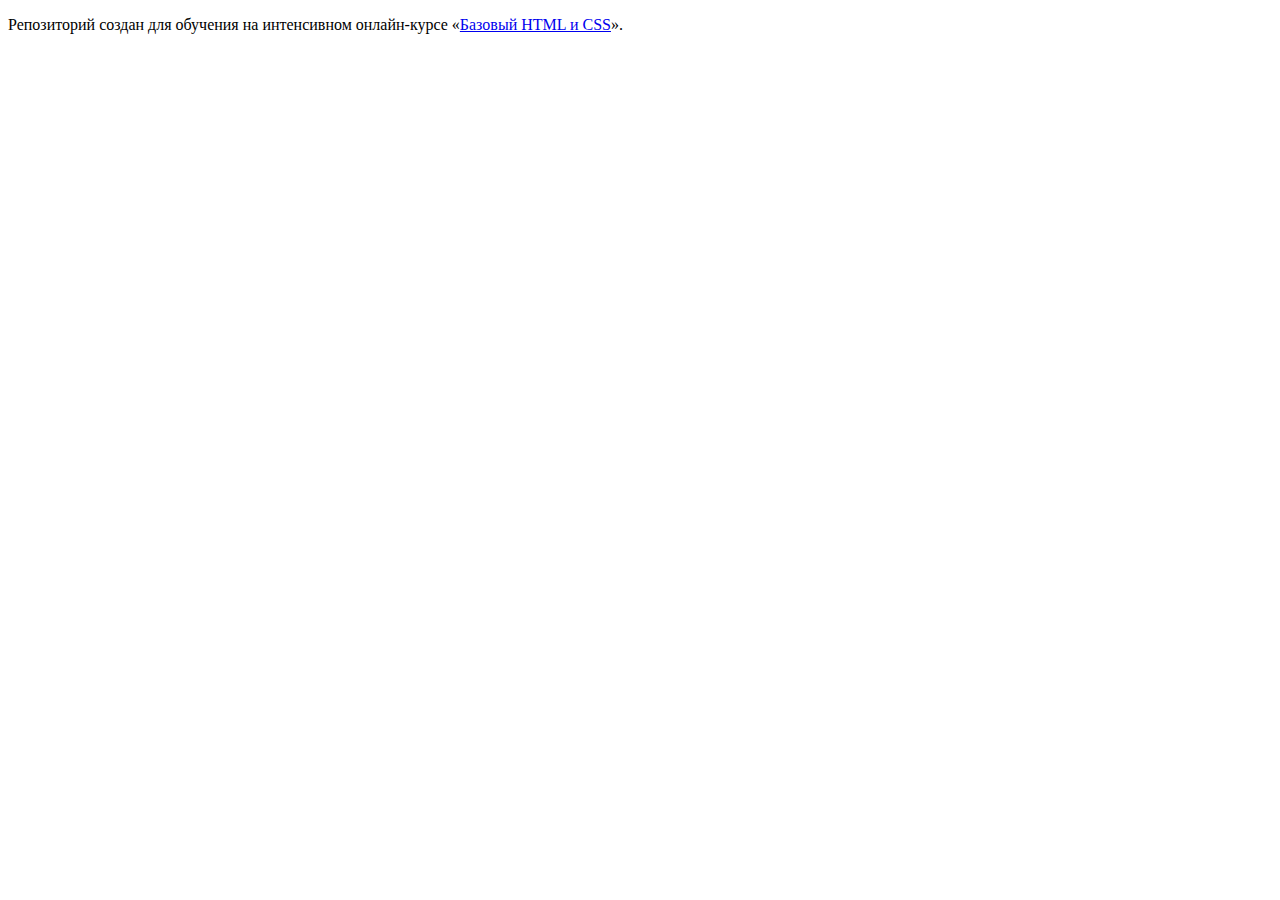
==== index.html @ b3eb8945 ":hatching_chick:" ====
<!DOCTYPE html>
<html lang="ru">
  <head>
    <meta charset="utf-8">
    <title>HTML Academy: Барбершоп</title>
  </head>
  <body>

    <p>Репозиторий создан для обучения на интенсивном онлайн‑курсе «<a href="https://htmlacademy.ru/intensive/htmlcss">Базовый HTML и CSS</a>».</p>

  </body>
</html>
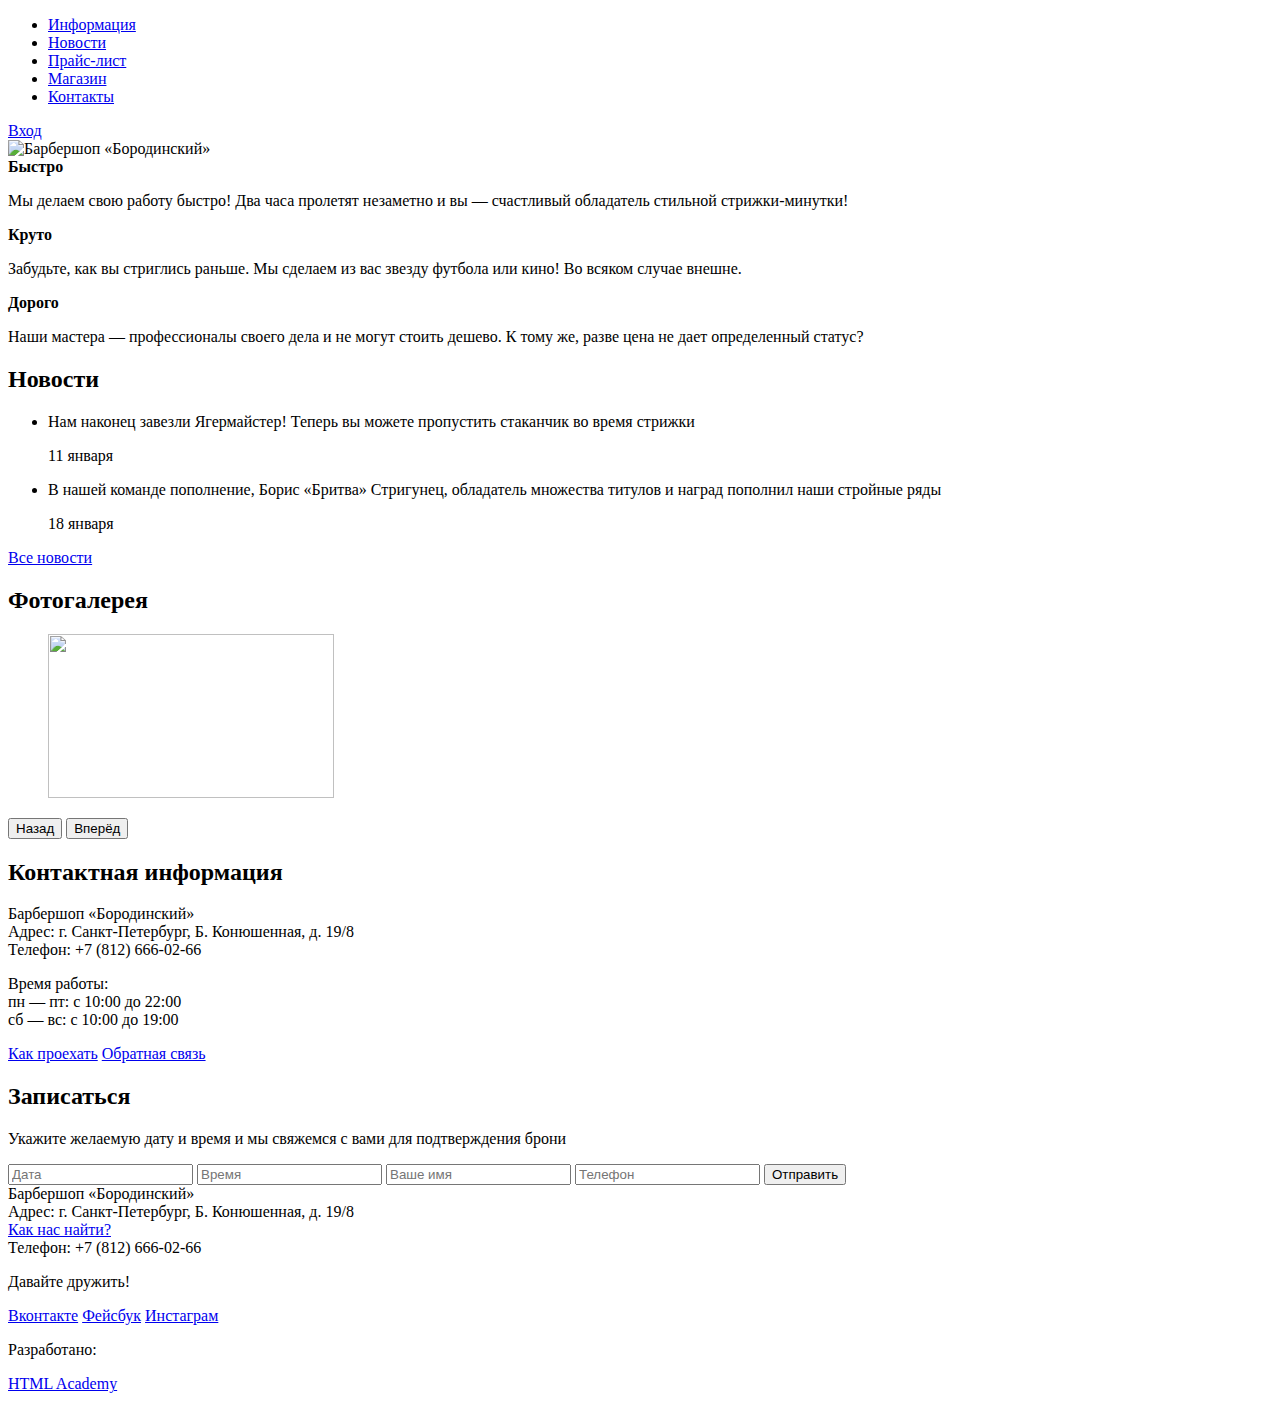
==== commit 0d02f047: "Разметка index.html и shop.html" ====
--- a/index.html
+++ b/index.html
@@ -2,11 +2,128 @@
 <html lang="ru">
   <head>
     <meta charset="utf-8">
-    <title>HTML Academy: Барбершоп</title>
+    <title>Барбершоп "Бородинский"</title>
   </head>
-  <body>
+    <body>
+      <header class="main-header">        <!--шапка сайта-->
+        <div class="container">           <!--центровщик-->
+          <nav class="main-navigation">   <!--контейнер списка навигации по сайту-->
+            <ul>
+              <li>
+                <a href="#">Информация</a>
+              </li>
+              <li>
+                <a href="#">Новости</a>
+              </li>
+              <li>
+                <a href="#">Прайс-лист</a>
+              </li>
+              <li>
+                <a href="#">Магазин</a>
+              </li>
+              <li>
+                <a href="#">Контакты</a>
+              </li>
+            </ul>
+          </nav>
+          <div class="user-block">   <!--контейнер блока Вход-->
+            <a class="login" href="#">Вход</a> <!--ВСТАВИТЬ АДРЕС ССЫЛКИ-->
+          </div>
+        </div>
+      </header>
+      <main class="container">  <!--основное содержание страницы-->
+        <div class="index-logo">
+          <img src="" width="368" height="204" alt="Барбершоп «Бородинский»"> <!--ВСТАВИТЬ АДРЕС КАРТИНКИ-->
+        </div>
+        <section class="features">       <!--блок с преимуществами-->
+          <div class="features-item">    <!--контейнер быстро-->
+            <b class="features-name">Быстро</b>
+            <p>Мы делаем свою работу быстро! Два часа пролетят незаметно и вы — счастливый обладатель стильной стрижки-минутки!</p>
+          </div>
+          <div class="features-item">   <!--контейнер круто-->
+            <b class="features-name">Круто</b>
+            <p>Забудьте, как вы стриглись раньше. Мы сделаем из вас звезду футбола или кино! Во всяком случае внешне.</p>
+          </div>
+          <div class="features-item">   <!--контейнер дорого-->
+            <b class="features-name">Дорого</b>
+            <p>Наши мастера — профессионалы своего дела и не могут стоить дешево. К тому же, разве цена не дает определенный статус?</p>
+          </div>
+        </section>
+        <div class="index-content">          <!--контейнер с информацией-1-->
+          <div class="index-content-left">   <!--левая колонка-->
+            <h2 class="index-content-title">Новости</h2>
+            <ul class="news-preview">
+              <li>
+                <p>Нам наконец завезли Ягермайстер! Теперь вы можете пропустить стаканчик во время стрижки</p>
+                <time datetime="2016-01-11">11 января</time>
+              </li>
+              <li>
+                <p>В нашей команде пополнение, Борис «Бритва» Стригунец, обладатель множества титулов и наград пополнил наши стройные ряды</p>
+                <time datetime="2016-01-18">18 января</time>
+              </li>
+            </ul>
+            <a class="btn" href="#">Все новости</a>
+          </div>
+          <div class="index-content-right"> <!--правая колонка-->
+            <h2 class="index-content-title">Фотогалерея</h2>
 
-    <p>Репозиторий создан для обучения на интенсивном онлайн‑курсе «<a href="https://htmlacademy.ru/intensive/htmlcss">Базовый HTML и CSS</a>».</p>
-
+            <div class="gallery">               <!--контейнер галереи-->
+              <figure class="gallery-content">  <!--контейнер картинок-->
+                <img src="#" width="286" height="164" alt="">    <!--ВСТАВИТЬ АДРЕС КАРТИНКИ-->
+              </figure>
+              <button type="button" class="btn gallery-prev">Назад</button> <!--кнопки вперед-назад-->
+              <button type="button" class="btn gallery-next">Вперёд</button>
+            </div>
+          </div>
+        </div>
+        <div class="index-content">   <!--контейнер с информацией-2-->
+          <div class="index-content-left">
+            <h2 class="index-content-title">Контактная информация</h2>
+            <p> Барбершоп «Бородинский»<br>
+              Адрес: г. Санкт-Петербург, Б. Конюшенная, д. 19/8<br>
+              Телефон: +7 (812) 666-02-66
+            </p>
+            <p> Время работы:<br>
+              пн — пт: с 10:00 до 22:00<br>
+              сб — вс: с 10:00 до 19:00
+            </p>
+            <a class="btn" href="#">Как проехать</a>
+            <a class="btn" href="#">Обратная связь</a>
+          </div>
+          <div class="index-content-right">      <!--правая колонка-->
+            <h2 class="index-content-title">Записаться</h2>
+            <p>Укажите желаемую дату и время и мы свяжемся с вами для подтверждения брони</p>
+            <form class="appointment-form" action="https://###" method="post">    <!--УКАЗАТЬ АДРЕС ОТПРАВКИ ФОРМЫ-->
+              <input type="text" name="date" value="" placeholder="Дата">
+              <input type="text" name="time" value="" placeholder="Время">
+              <input type="text" name="name" value="" placeholder="Ваше имя">
+              <input type="tel" name="phone" value="" placeholder="Телефон">
+              <button class="btn" type="submit">Отправить</button>
+            </form>
+          </div>
+        </div>
+      </main>
+      <footer class="main-footer">             <!--Подвал сайта-->
+        <div class="container">                <!--центровщик-->
+          <section class="footer-contacts">    <!--Контакты-->
+            Барбершоп «Бородинский»<br>
+            Адрес: г. Санкт-Петербург, Б. Конюшенная, д. 19/8<br>
+            <a href="#">Как нас найти?</a><br>
+            Телефон: +7 (812) 666-02-66
+          </section>
+          <section class="footer-social">      <!--Социальные сети-->
+            <p>Давайте дружить!</p>
+            <a class="social-btn social-btn-vk" href="#">Вконтакте</a>
+            <a class="social-btn social-btn-fb" href="#">Фейсбук</a>
+            <a class="social-btn social-btn-inst" href="#">Инстаграм</a>
+          </section>
+          <section class="footer-copyright">   <!--Авторы-->
+            <p>Разработано:</p>
+            <a class="btn" href="https://htmlacademy.ru">HTML Academy</a>
+          </section>
+        </div>
+      </footer>
   </body>
 </html>
+
+
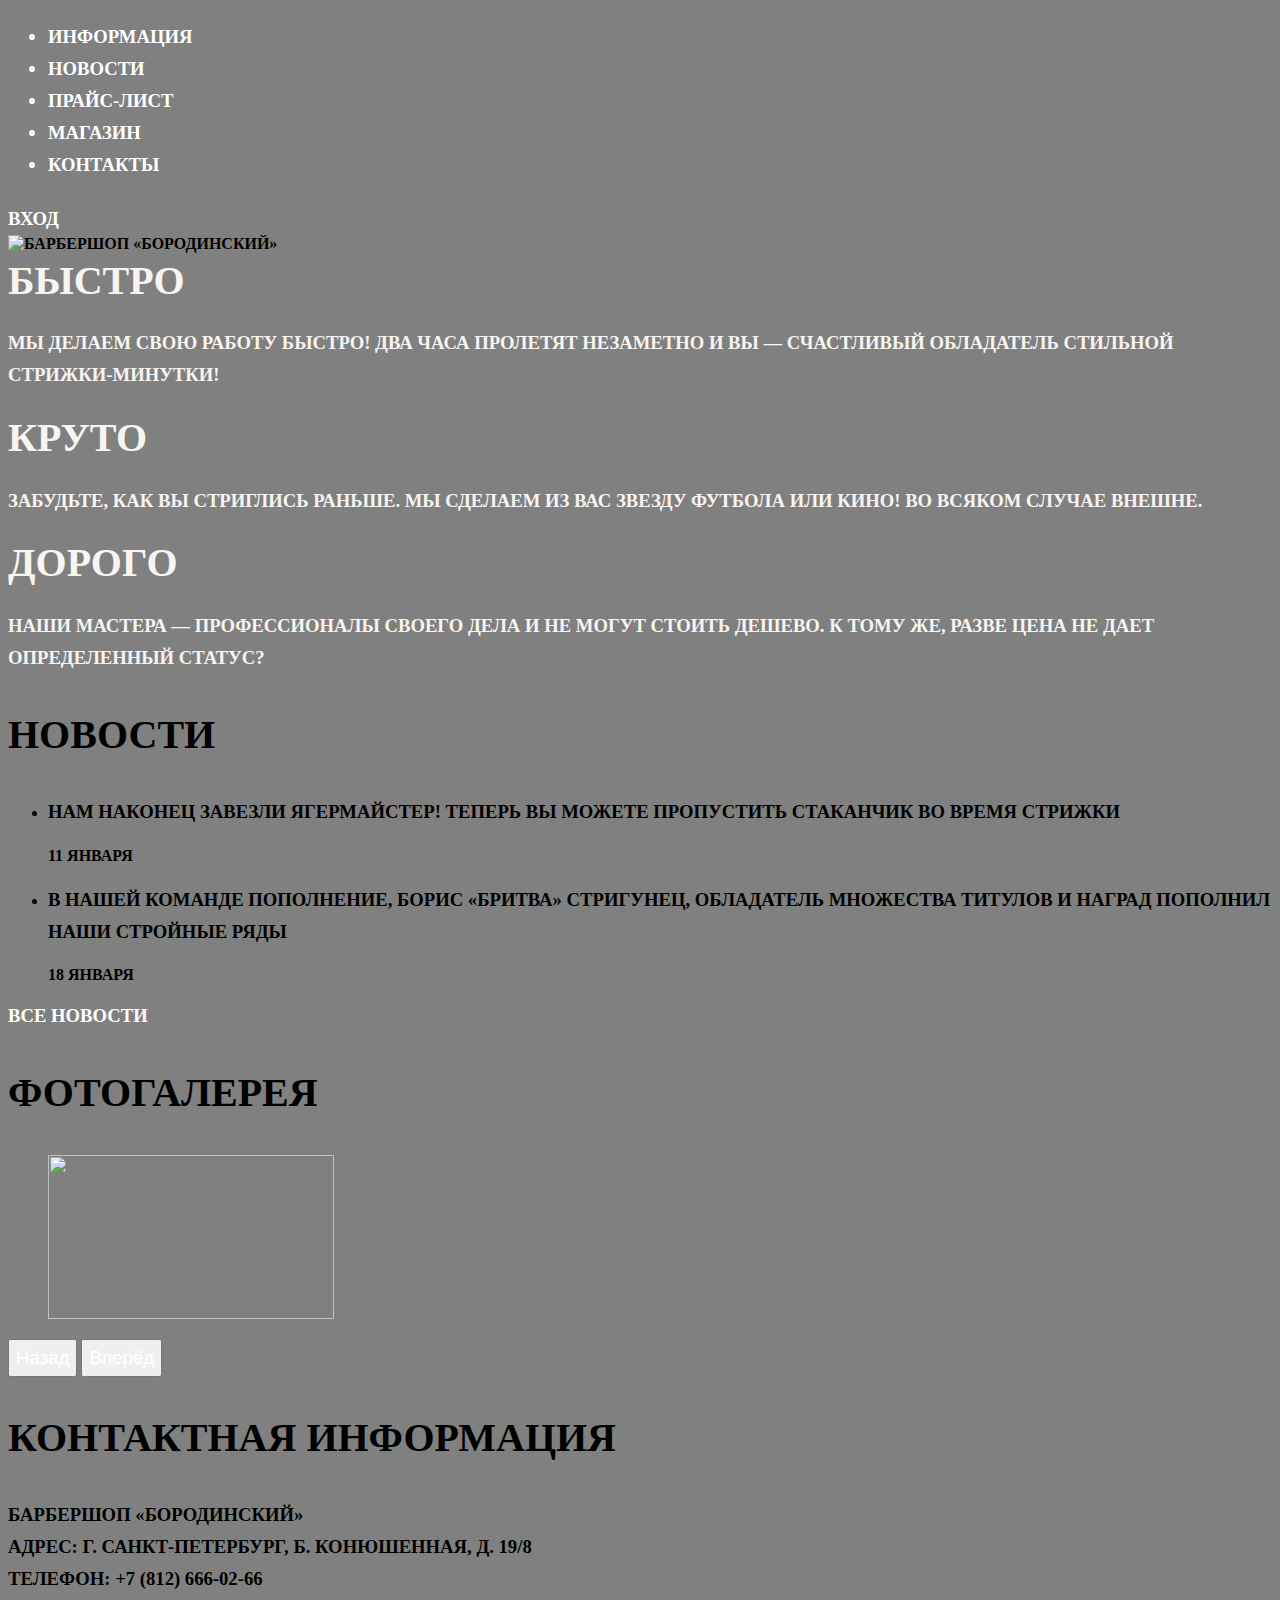
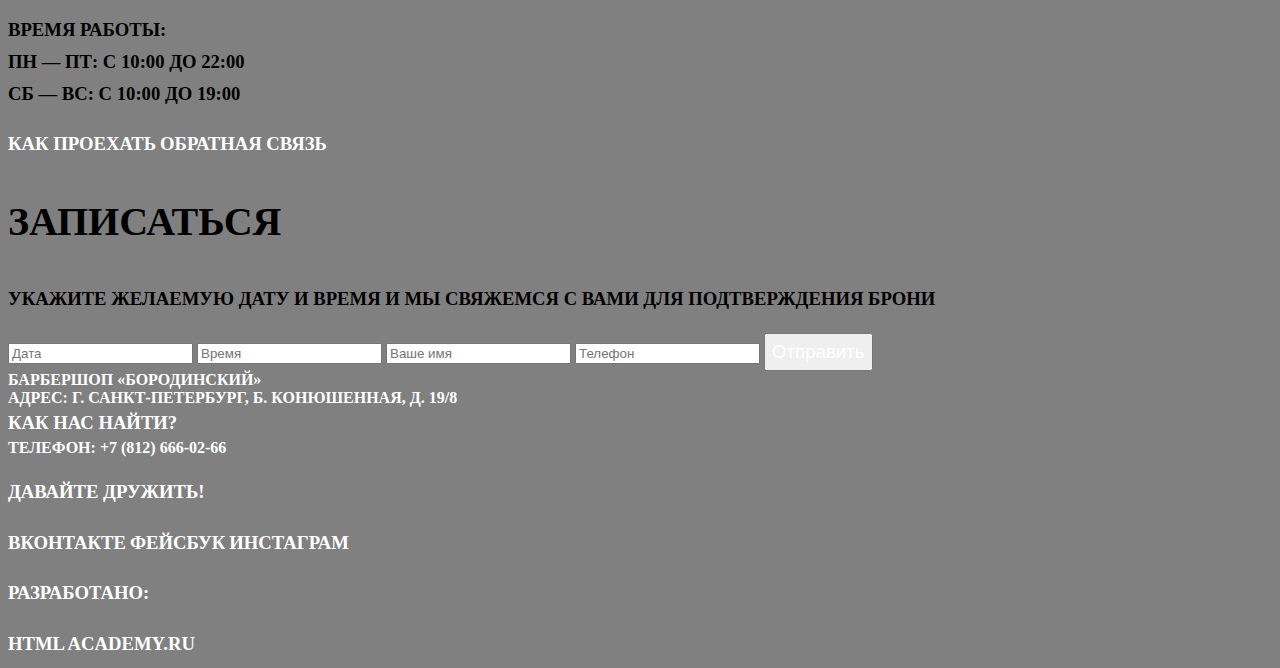
==== commit 4060975d: "Подключены шрифтовые стили." ====
--- a/index.html
+++ b/index.html
@@ -3,6 +3,7 @@
   <head>
     <meta charset="utf-8">
     <title>Барбершоп "Бородинский"</title>
+    <link href="css/style.css" rel="stylesheet"/>
   </head>
     <body>
       <header class="main-header">        <!--шапка сайта-->
@@ -119,7 +120,7 @@
           </section>
           <section class="footer-copyright">   <!--Авторы-->
             <p>Разработано:</p>
-            <a class="btn" href="https://htmlacademy.ru">HTML Academy</a>
+            <a class="btn" href="https://htmlacademy.ru">HTML Academy.ru</a>
           </section>
         </div>
       </footer>
--- a/css/style.css
+++ b/css/style.css
@@ -0,0 +1,32 @@
+body {
+  font-family: "PT Sans Narrow", "Roboto", "sans-serif";
+  text-transform: uppercase;
+  font-weight: bold;
+  background-color: gray;
+}
+/* СТИЛИ ТЕКСТА */
+nav {
+  font-size: 16pt;
+  line-height: 20pt;
+}
+.features-name, h2 {
+  font-size: 30pt;
+  line-height: 42pt;
+}
+p, a, button {
+  font-size: 14pt;
+  line-height: 24pt;
+}
+a {
+  text-decoration: none;
+}
+/* ЦВЕТА ТЕКСТА*/
+.index-content, .breadcrumbs a {
+  color: #000000;
+}
+nav, a, button, .main-footer {
+  color: #ffffff;
+}
+.features {
+  color: #f7f4f1;
+}
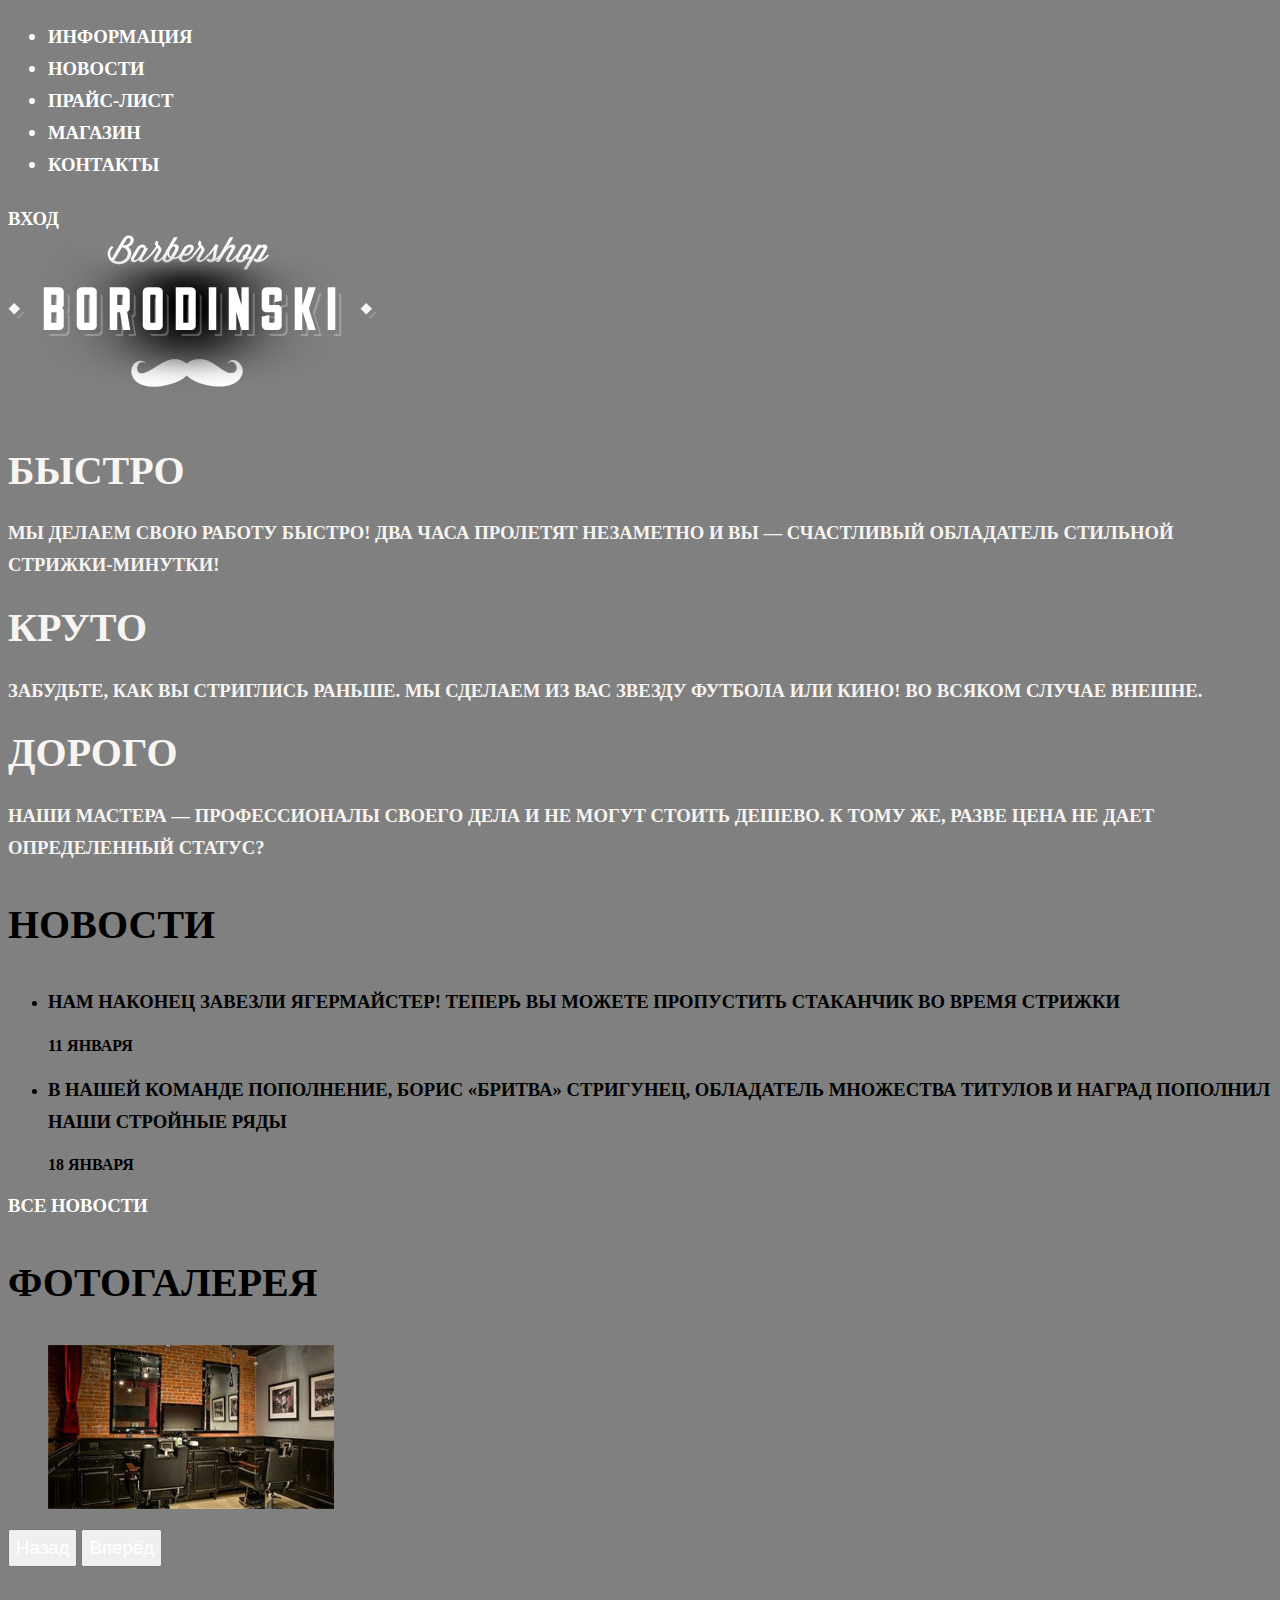
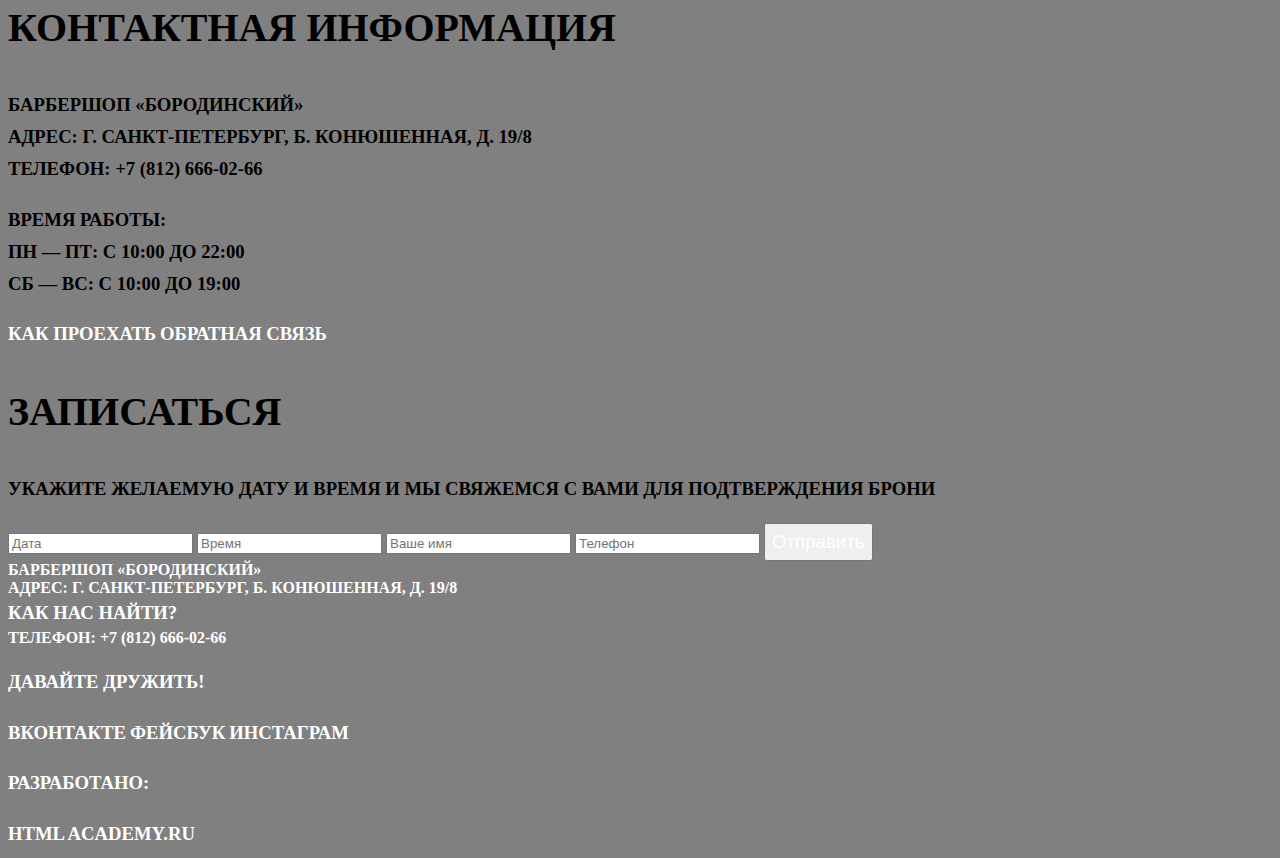
==== commit 5c131c27: "Заданы адреса изображений." ====
--- a/index.html
+++ b/index.html
@@ -34,7 +34,7 @@
       </header>
       <main class="container">  <!--основное содержание страницы-->
         <div class="index-logo">
-          <img src="" width="368" height="204" alt="Барбершоп «Бородинский»"> <!--ВСТАВИТЬ АДРЕС КАРТИНКИ-->
+          <img src="img/BORODINSKI Logo.png" width="368" height="204" alt="Барбершоп «Бородинский»">      <!--КАРТИНКА-ЛОГО-->
         </div>
         <section class="features">       <!--блок с преимуществами-->
           <div class="features-item">    <!--контейнер быстро-->
@@ -70,7 +70,7 @@
 
             <div class="gallery">               <!--контейнер галереи-->
               <figure class="gallery-content">  <!--контейнер картинок-->
-                <img src="#" width="286" height="164" alt="">    <!--ВСТАВИТЬ АДРЕС КАРТИНКИ-->
+                <img src="img/mini-photo.jpg" width="286" height="164" alt="">    <!--Картинка альбома-->
               </figure>
               <button type="button" class="btn gallery-prev">Назад</button> <!--кнопки вперед-назад-->
               <button type="button" class="btn gallery-next">Вперёд</button>
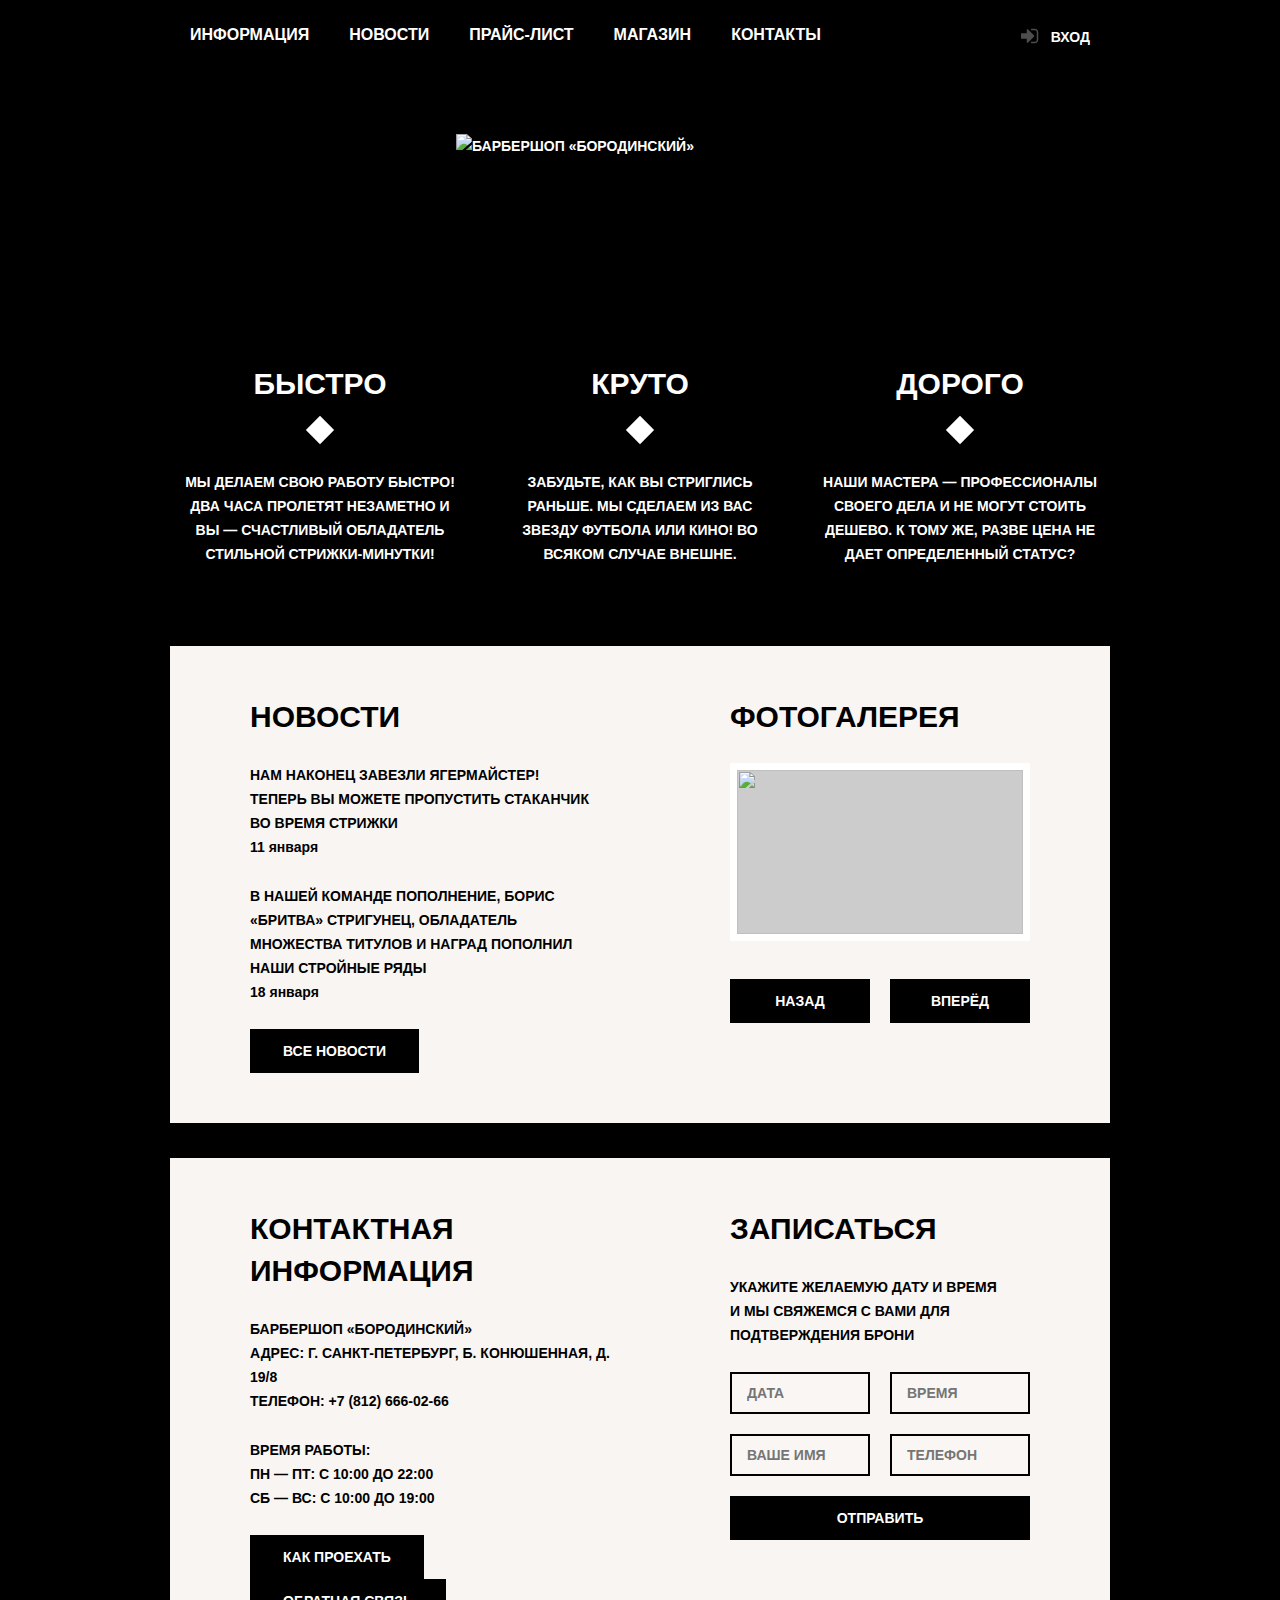
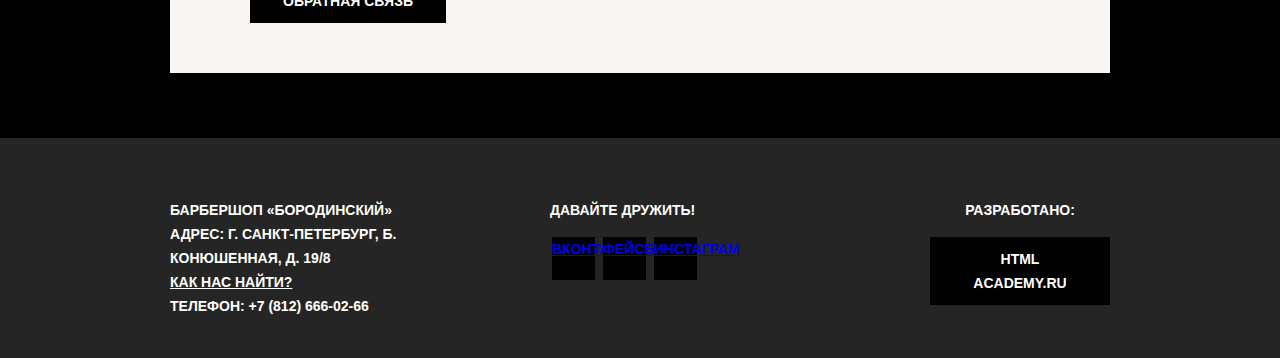
==== commit 8837ba30: "Разметка сеток, декоративных элементов главной страницы (без спрайта соцсетей)." ====
--- a/index.html
+++ b/index.html
@@ -7,7 +7,7 @@
   </head>
     <body>
       <header class="main-header">        <!--шапка сайта-->
-        <div class="container">           <!--центровщик-->
+        <div class="container clearfix">           <!--центровщик-->
           <nav class="main-navigation">   <!--контейнер списка навигации по сайту-->
             <ul>
               <li>
@@ -34,9 +34,9 @@
       </header>
       <main class="container">  <!--основное содержание страницы-->
         <div class="index-logo">
-          <img src="img/BORODINSKI Logo.png" width="368" height="204" alt="Барбершоп «Бородинский»">      <!--КАРТИНКА-ЛОГО-->
+          <img src="img/borodinsky-logo.png" width="368" height="204" alt="Барбершоп «Бородинский»">      <!--КАРТИНКА-ЛОГО-->
         </div>
-        <section class="features">       <!--блок с преимуществами-->
+        <section class="features clearfix">       <!--блок с преимуществами-->
           <div class="features-item">    <!--контейнер быстро-->
             <b class="features-name">Быстро</b>
             <p>Мы делаем свою работу быстро! Два часа пролетят незаметно и вы — счастливый обладатель стильной стрижки-минутки!</p>
@@ -50,7 +50,7 @@
             <p>Наши мастера — профессионалы своего дела и не могут стоить дешево. К тому же, разве цена не дает определенный статус?</p>
           </div>
         </section>
-        <div class="index-content">          <!--контейнер с информацией-1-->
+        <div class="index-content clearfix">          <!--контейнер с информацией-1-->
           <div class="index-content-left">   <!--левая колонка-->
             <h2 class="index-content-title">Новости</h2>
             <ul class="news-preview">
@@ -70,14 +70,14 @@
 
             <div class="gallery">               <!--контейнер галереи-->
               <figure class="gallery-content">  <!--контейнер картинок-->
-                <img src="img/mini-photo.jpg" width="286" height="164" alt="">    <!--Картинка альбома-->
+                <img src="img/gallery01-mini.jpg" width="286" height="164" alt="">    <!--Картинка альбома-->
               </figure>
               <button type="button" class="btn gallery-prev">Назад</button> <!--кнопки вперед-назад-->
               <button type="button" class="btn gallery-next">Вперёд</button>
             </div>
           </div>
         </div>
-        <div class="index-content">   <!--контейнер с информацией-2-->
+        <div class="index-content clearfix">   <!--контейнер с информацией-2-->
           <div class="index-content-left">
             <h2 class="index-content-title">Контактная информация</h2>
             <p> Барбершоп «Бородинский»<br>
@@ -105,7 +105,7 @@
         </div>
       </main>
       <footer class="main-footer">             <!--Подвал сайта-->
-        <div class="container">                <!--центровщик-->
+        <div class="container clearfix">                <!--центровщик-->
           <section class="footer-contacts">    <!--Контакты-->
             Барбершоп «Бородинский»<br>
             Адрес: г. Санкт-Петербург, Б. Конюшенная, д. 19/8<br>
--- a/css/style.css
+++ b/css/style.css
@@ -1,32 +1,327 @@
 body {
-  font-family: "PT Sans Narrow", "Roboto", "sans-serif";
+  min-width: 960px;
+  font-family: "PT Sans Narrow", "Arial", "sans-serif";
   text-transform: uppercase;
-  font-weight: bold;
-  background-color: gray;
-}
-/* СТИЛИ ТЕКСТА */
-nav {
-  font-size: 16pt;
-  line-height: 20pt;
-}
-.features-name, h2 {
-  font-size: 30pt;
-  line-height: 42pt;
-}
-p, a, button {
-  font-size: 14pt;
-  line-height: 24pt;
-}
-a {
+  font-weight: 700;
+  font-size: 14px;
+  line-height: 24px;
+  background:#000000 url("../img/background-big.png") no-repeat center top;
+  color: #ffffff;
+}
+
+
+
+html,
+body {
+  min-width: 1122px;
+  margin: 0;
+  padding: 0;
+}
+
+.clearfix::after {        /*Псевдораспорка*/
+  content: "";
+  display: table;
+  clear: both;
+}
+.container {
+  width: 940px;
+  margin: 0 auto;
+  padding: 0 10px;
+}
+.main-header {
+  margin-bottom: 60px;
+  color: #ffffff;
+  background-color: #000000;
+}
+.main-navigation {
+  float: left;
+  width: 780px;
+  min-height: 70px;
+}
+.main-navigation ul {
+  margin: 0;
+  padding: 0;
+  list-style: none;
+  font-size: 0;
+}
+.main-navigation li {
+  display: inline-block;
+  vertical-align: top;
+  font-size: 16px;
+  line-height: 20px;
+}
+.main-navigation a {  /*Ссылки внутри меню*/
+  display: block;
+  padding: 25px 20px;
+  color: #ffffff;
   text-decoration: none;
 }
-/* ЦВЕТА ТЕКСТА*/
-.index-content, .breadcrumbs a {
+.main-navigation a:hover {  /*Поведение ссылок меню при наведении*/
+  background: #242424;
+}
+.user-block {
+  float: right;
+  max-width: 140px;
+  min-height: 70px;
+}
+.login {
+  position: relative;     /*для задания позиции иконки*/
+  display: inline-block;
+  padding: 25px 20px;
+  padding-left: 50px;
+  color: #ffffff;
+  text-decoration: none;
+}
+.login:hover {           /*Поведение "Вход" при наведении*/
+  background-color: #242424;
+}
+.login::before {        /*Параметры иконки "Вход"*/
+  content: "";
+  width: 18px;
+  height: 18px;
+
+  position: absolute;
+  top: 28px;
+  left: 20px;
+  background: url("../img/icon-login.png") no-repeat;
+  opacity: 0.3;
+}
+.login:hover::before {
+  opacity: 1;
+}
+.index-logo {
+  width: 368px;
+  height: 204px;
+  margin: 0 auto;
+  margin-bottom: 25px;
+}
+.features {
+  margin-bottom: 80px;
+}
+.features-item {
+  float: left;
+  width: 300px;
+  margin-right: 20px;
+
+  text-align: center;
+}
+
+.features-item:last-child {
+  margin-right: 0;
+}
+.features-name {
+  position: relative;
+
+  display: block;
+  margin-bottom: 30px;
+  padding-bottom: 35px;
+
+  font-size: 30px;
+  line-height: 42px;
+}
+.features-item p {
+  margin: 10px;
+  margin-bottom: 0;
+}
+.features-name::after { /*Декоративные ромбики*/
+  content: "";
+  position: absolute;
+  bottom: 0;
+  left: 50%;
+
+  display: block;
+  width: 20px;
+  height: 20px;
+  margin-left: -10px;
+
+  background-color: #ffffff;
+  transform: rotate(45deg);
+}
+.index-content {
+  margin-bottom: 35px;
+  padding: 50px 80px;
   color: #000000;
-}
-nav, a, button, .main-footer {
-  color: #ffffff;
-}
-.features {
-  color: #f7f4f1;
-}
+  background: url("../img/shadow-index-content.png") no-repeat center,
+      #f8f5f2 url("../img/background-index-content.png");
+}
+.index-content-left {
+  float: left;
+  width: 380px;
+}
+.index-content-right {
+  float: right;
+  width: 300px;
+}
+.index-content-title {
+  margin: 0;
+  margin-bottom: 25px;
+
+  font-size: 30px;
+  line-height: 42px;
+}
+.index-content p {
+  margin: 0;
+  margin-bottom: 25px;
+}
+.news-preview {
+  margin: 0;
+  padding: 0;
+  padding-right: 35px;
+
+  list-style: none;
+}
+.news-preview li {
+  margin-bottom: 25px;
+}
+.news-preview p {
+  margin-bottom: 0;
+}
+.news-preview time {
+  text-transform: none;
+}
+.btn {                    /*Кнопки*/
+  display: inline-block;
+  margin-right: 16px;
+  padding: 10px 33px;
+
+  font-weight: 700;
+  font-size: 14px;
+  line-height: 24px;
+  font-family: "PT Sans Narrow", "Arial", "sans-serif";
+  vertical-align: top;
+  text-align: center;
+  color: #ffffff;
+  text-transform: uppercase;
+  text-decoration: none;
+
+  background-color: #000000;
+  border: none;
+  outline: none;
+  cursor: pointer;
+}
+.btn:hover,
+.btn:active {
+  background-color: #663d15;
+}
+.btn.disabled,
+.btn:disabled {
+  cursor: default;
+  opacity: 0.5;
+}
+.btn.disabled:hover,
+.btn:disabled:hover {
+ background-color: #000000;
+}
+.gallery {              /*Галерея*/
+  position: relative;
+  height: 260px;
+}
+.gallery-content {
+  height: 164px;
+  margin: 0;
+
+  background-color: #cccccc;
+  border: 7px solid #ffffff;
+}
+.gallery-content img {
+  width: 286px;
+  height: 164px;
+}
+.gallery .btn {
+  position: absolute;
+  bottom: 0;
+
+  width: 140px;
+  margin: 0;
+}
+.gallery-prev {
+  left: 0;
+}
+.gallery-next {
+  right: 0;
+}
+.appointment-form input { /*Форма записи*/
+  float: left;
+  width: 106px;
+  margin-right: 20px;
+  margin-bottom: 20px;
+  padding: 7px 15px;
+
+  background-color: #f9f6f3;
+  border: 2px solid #000000;
+  outline: none;
+
+  font: inherit;
+  color: inherit;
+  text-transform: inherit;
+}
+.appointment-form input:focus {
+  border: 2px solid #663d15;
+}
+.appointment-form input:nth-child(2n) {
+  margin-right: 0;
+}
+.appointment-form .btn {
+  clear: both;
+  width: 100%;
+}
+.main-footer {             /*Футер*/
+  margin-top: 65px;
+  padding-top: 60px;
+  padding-bottom: 40px;
+  color: #ffffff;
+  background: #252525 url("../img/background-footer.png");
+}
+
+.footer-contacts {
+  float: left;
+  width: 320px;
+  margin-right: 60px;
+  min-height: 90px;
+}
+.footer-contacts a {
+  color: #ffffff;
+}
+.footer-contacts a:hover {
+  text-decoration: none;
+}
+.footer-social {
+  float: left;
+  width: 180px;
+  min-height: 90px;
+}
+.footer-social p {
+  margin: 0;
+  margin-bottom: 15px;
+}
+.footer-copyright {
+  float: right;
+  max-width: 180px;
+}
+.footer-copyright p {
+  margin: 0;
+  margin-bottom: 15px;
+
+  text-align: center;
+}
+.footer-copyright .btn {
+  margin-right: 0;
+}
+
+.footer-copyright .btn:hover {
+  color: #000000;
+
+  background-color: #ffffff;
+}
+.social-btn {
+  display: inline-block;
+  width: 43px;
+  height: 43px;
+  margin: 0 2px;
+
+  background: #000000 url("../img/") no-repeat center; /* !!! ВСТАВИТЬ СПРАЙТ !!!*/
+}
+
+
+
+
